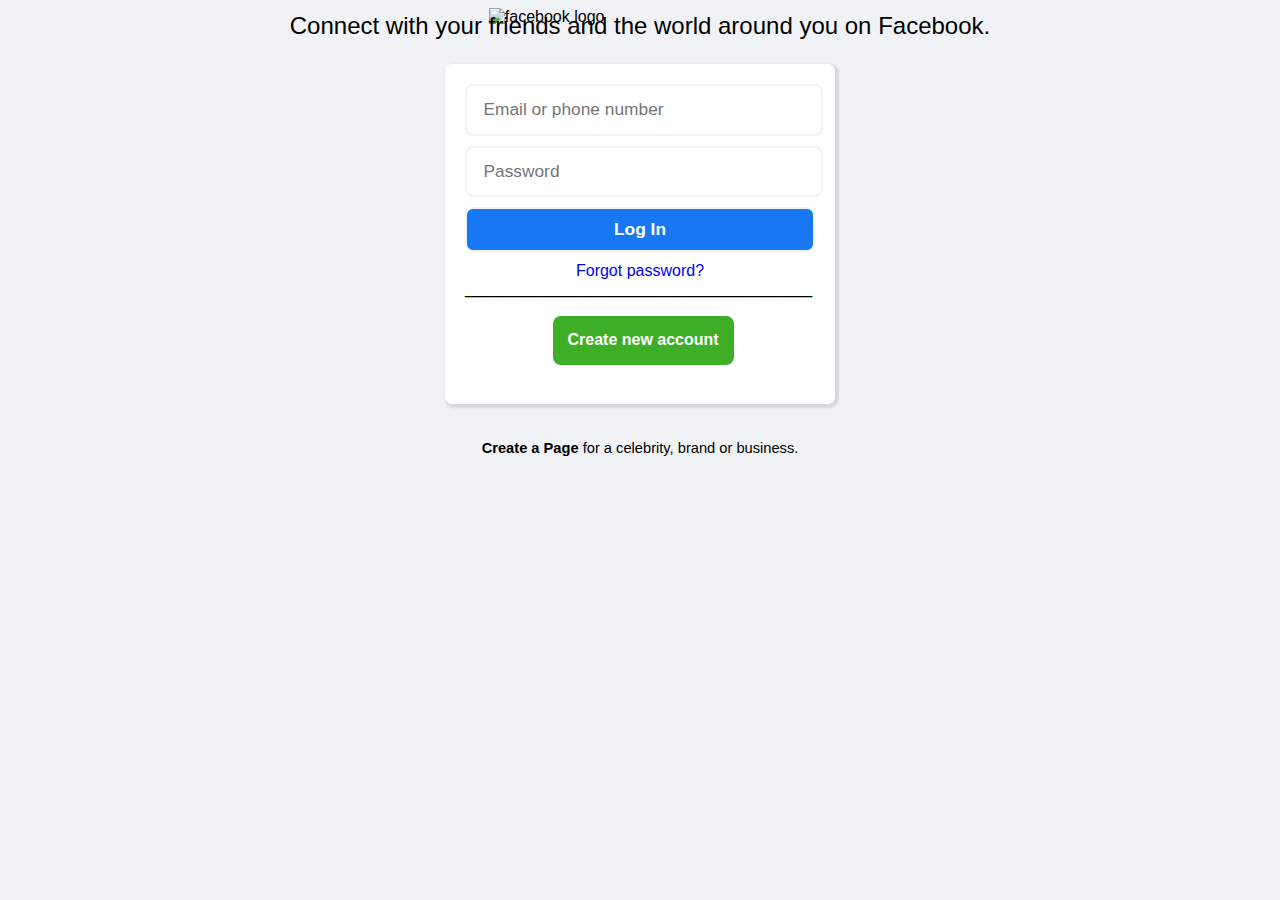
==== html/index.html @ 420076ae "attempt ot connect to sql server" ====
<!DOCTYPE html>
<html lang="en">

<head>
    <meta charset="UTF-8">
    <meta http-equiv="X-UA-Compatible" content="IE=edge">
    <meta name="viewport" content="width=device-width, initial-scale=1.0">
    <title>Document</title>

    <link rel="stylesheet" href="../styles/index_styles.css">
    <script src="../js/main.js"></script>
</head>

<body>

    <div class="fblogo">
        <img src="https://static.xx.fbcdn.net/rsrc.php/y8/r/dF5SId3UHWd.svg" alt="facebook logo">
    </div>

    <div class="caption">
        <p>Connect with your friends and the world around you on Facebook.</p>
    </div>

    <div class="box">
        <div class="input">
            <form action="../connect.php" method="post">
                <input type="text" id="username" placeholder="   Email or phone number" name="username">
                <input type="text" id="password" placeholder="   Password" name="password">
                <input type="submit" value="Log In" class="submit">
            </form>

            <a href="google.com">Forgot password?</a> _______________________________________
            <br>
            <br>

            <div class="popup" onclick="CreateAcc()">Create new account
                <span id="mypopup" class="popuptext">popup text</span>

            </div>

        </div>
    </div>

    <br><br>

    <div class=" outtro ">
        <a href="bruh ">Create a Page</a> for a celebrity, brand or business.
    </div>





</body>

</html>
---- styles/index_styles.css ----
body {
    background-color: #f0f2f5;
    font-family: helvetica;
}

.fblogo {
    display: block;
    width: 8cm;
    margin-left: auto;
    margin-right: auto;
}

.caption {
    font-size: 18pt;
    text-align: center;
    margin-top: -1cm;
    margin-left: 20%;
    margin-right: 20%;
}

.box {
    background-color: white;
    width: 350px;
    height: 300px;
    padding: 20px 20px 20px 20px;
    border-radius: 7px;
    box-shadow: 2px 2px 2px 2px #d6d9dc;
    margin-left: auto;
    margin-right: auto;
}

.input input {
    width: 100%;
    height: 1.2cm;
    border-width: 2px;
    border-radius: 8px;
    border-color: #f0f2f5;
    border-style: solid;
    margin-bottom: 10px;
    font-size: 13pt;
}


/* Login button */

.submit {
    background-color: #1877f2;
    font-size: larger;
    font-weight: bold;
    color: white;
    cursor: pointer;
}

.input a {
    display: block;
    text-align: center;
    text-decoration: none;
}

.outtro {
    text-align: center;
    font-size: 11pt;
}

.outtro a {
    font-weight: bolder;
    color: black;
    text-decoration: none;
    font-size: 11pt;
}


/* Popup container*/


/* Create account Button */

.popup {
    position: relative;
    display: inline-block;
    cursor: pointer;
    background-color: #3dae25;
    width: auto;
    height: 0.9cm;
    margin-left: 25%;
    border-radius: 8px;
    border-style: hidden;
    color: white;
    font-size: 12pt;
    font-weight: bold;
    padding-top: 15px;
    padding-left: 15px;
    padding-right: 15px;
    cursor: pointer;
}


/* Popup */

.popup .popuptext {
    visibility: hidden;
    width: 435px;
    height: 560px;
    background-color: white;
    color: bisque;
    text-align: center;
    z-index: 1;
    left: -28%;
    top: -700%;
    margin-left: -80px;
    position: absolute;
}

.popuptext::after {
    content: "";
    position: absolute;
    top: 100%;
    left: 50%;
    border-style: solid;
    border-color: #555 transparent transparent transparent;
}

.popup .show {
    visibility: visible;
    -webkit-animation: fadeIn 1s;
    animation: fadeIn 1s
}

@-webkit-keyframes fadeIn {
    from {
        opacity: 0;
    }
    to {
        opacity: 1;
    }
}

@keyframes fadeIn {
    from {
        opacity: 0;
    }
    to {
        opacity: 1;
    }
}
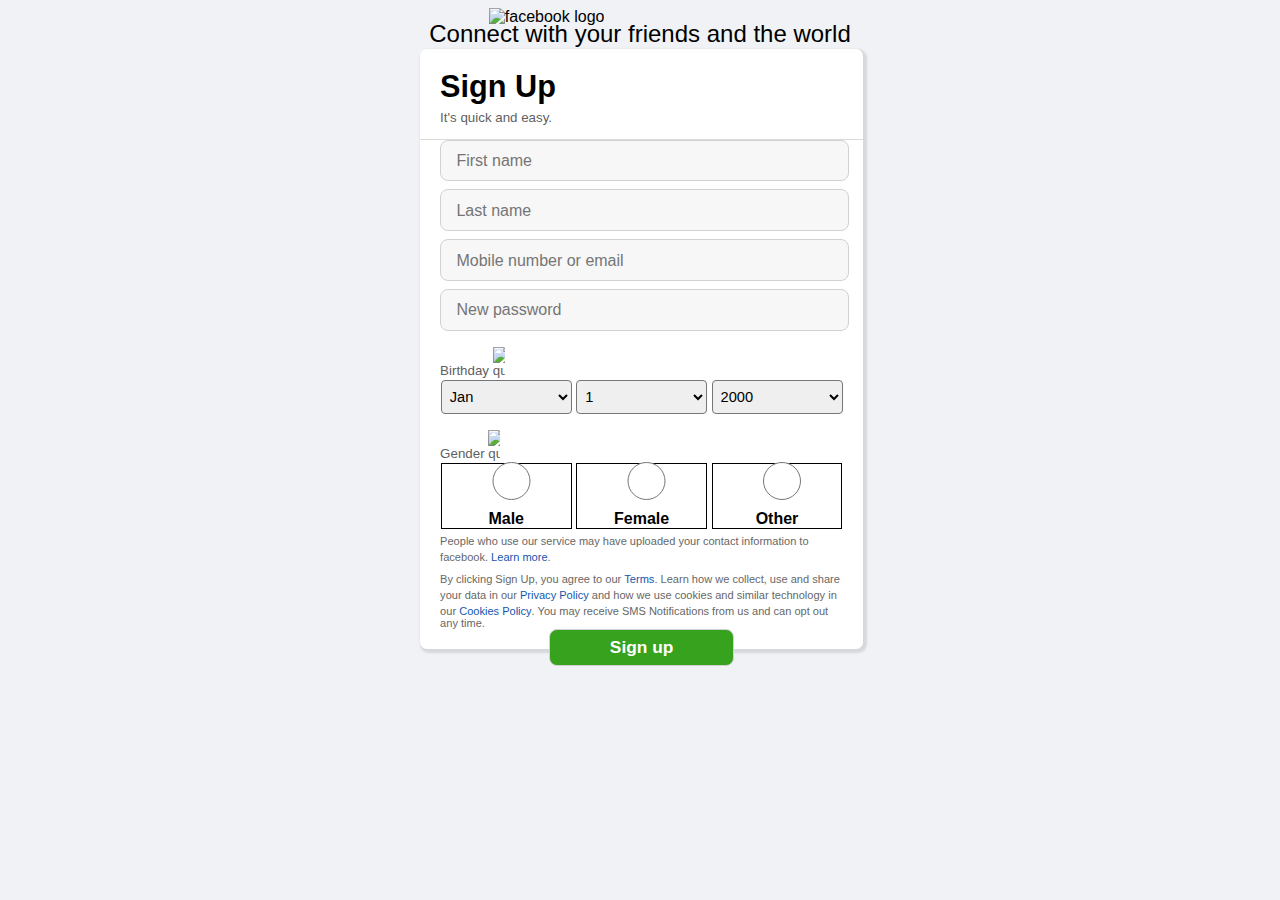
==== commit 48fd0152: "improved design" ====
--- a/html/index.html
+++ b/html/index.html
@@ -8,7 +8,7 @@
     <title>Document</title>
 
     <link rel="stylesheet" href="../styles/index_styles.css">
-    <script src="../js/main.js"></script>
+
 </head>
 
 <body>
@@ -26,17 +26,69 @@
             <form action="../connect.php" method="post">
                 <input type="text" id="username" placeholder="   Email or phone number" name="username">
                 <input type="text" id="password" placeholder="   Password" name="password">
-                <input type="submit" value="Log In" class="submit">
+                <input type="submit" value="Log In" class="submit" style="font-size: 14.8pt;">
             </form>
 
-            <a href="google.com">Forgot password?</a> _______________________________________
+            <a href="google.com">Forgot password?</a><span class="underline" style="margin-left: 0px;">________________________________________</span>
             <br>
             <br>
 
-            <div class="popup" onclick="CreateAcc()">Create new account
-                <span id="mypopup" class="popuptext">popup text</span>
+            <div class="create" onclick="OpenPop()">Create new account
+                <div id="popup" class="popup" name="popup">
+                    <h3>Sign Up</h3>
+                    <p>It's quick and easy.<br><span class="underline">____________________________________________________________</span></p>
 
+                    <div class="form">
+                        <form action="../connect.php" method="post">
+
+                            <input type="text" placeholder="   First name" id="f_name" name="f_name">
+                            <input type="text" placeholder="   Last name" id="l_name" name="l_name">
+                            <input type="text" placeholder="   Mobile number or email" id="username" name="username">
+                            <input type="text" placeholder="   New password" id="password" name="password">
+                            <p>Birthday
+                                <img src="https://p.kindpng.com/picc/s/237-2377709_big-question-mark-png-transparent-png.png" alt="question_mark" class="qm">
+                            </p>
+                            <select id="bd_month" name="bd_month" class="dropdown">
+                                <option value="Jan">Jan</option>
+                                <option value="Feb">Feb</option>
+                                <option value="Mar">Mar</option>
+                            </select>
+                            <select id="bd_day" name="bd_day" class="dropdown">
+                                <option value="1">1</option>
+                                <option value="2">2</option>
+                                <option value="3">3</option>
+                            </select>
+                            <select id="bd_year" name="bd_year" class="dropdown">
+                                <option value="2000">2000</option>
+                                <option value="2001">2001</option>
+                                <option value="2002">2002</option>
+                            </select>
+                            <br>
+                            <p>Gender
+                                <img src="https://p.kindpng.com/picc/s/237-2377709_big-question-mark-png-transparent-png.png" alt="question_mark" class="qm">
+                            </p>
+                            <!--
+                            <input type="radio" name="icecream" value="choco" id="vanila" tyle="float:right">
+                            <label for="vanila" class="radio" style="float:left">Vanila</label>-->
+
+                            <label class="radio"><input type="radio" name="gender">Male</label>
+                            <label class="radio"><input type="radio" name="gender">Female</label>
+                            <label class="radio"><input type="radio" name="gender">Other</label>
+
+                            <div class="legal">
+                                <p>People who use our service may have uploaded your contact information to facebook. <a href="https://www.facebook.com/legal/terms/update" style="display:inline-block">Learn more</a>.</p>
+                                <p>By clicking Sign Up, you agree to our <a href="https://www.facebook.com/legal/terms/update" style="display:inline-block">Terms</a>. Learn how we collect, use and share your data in our
+                                    <a href="https://www.facebook.com/privacy/policy/?entry_point=data_policy_redirect&entry=0" style="display:inline-block">Privacy Policy</a> and how we use cookies and similar technology in our <a href="https://www.facebook.com/policies/cookies/"
+                                        style="display:inline-block">Cookies Policy</a>. You may receive SMS Notifications from us and can opt out any time.</p>
+                            </div>
+
+                            <input type="submit" onclick="ClosePop()" value="Sign up" class="form_signup">
+                        </form>
+                    </div>
+                </div>
             </div>
+
+
 
         </div>
     </div>
@@ -49,7 +101,7 @@
 
 
 
-
+    <script src="../js/main.js"></script>
 
 </body>
 
--- a/styles/index_styles.css
+++ b/styles/index_styles.css
@@ -11,17 +11,19 @@
 }
 
 .caption {
+    width: 500px;
+    margin-top: -30px;
+    margin-left: auto;
+    margin-right: auto;
+    margin-bottom: 42px;
     font-size: 18pt;
     text-align: center;
-    margin-top: -1cm;
-    margin-left: 20%;
-    margin-right: 20%;
 }
 
 .box {
     background-color: white;
     width: 350px;
-    height: 300px;
+    height: 310px;
     padding: 20px 20px 20px 20px;
     border-radius: 7px;
     box-shadow: 2px 2px 2px 2px #d6d9dc;
@@ -31,7 +33,7 @@
 
 .input input {
     width: 100%;
-    height: 1.2cm;
+    height: 1.25cm;
     border-width: 2px;
     border-radius: 8px;
     border-color: #f0f2f5;
@@ -40,21 +42,28 @@
     font-size: 13pt;
 }
 
+::placeholder {
+    font-size: 12pt;
+}
+
 
 /* Login button */
 
 .submit {
     background-color: #1877f2;
-    font-size: larger;
-    font-weight: bold;
+    font-weight: bolder;
     color: white;
     cursor: pointer;
+    margin-top: 5px;
 }
 
 .input a {
     display: block;
     text-align: center;
     text-decoration: none;
+    margin-top: 5px;
+    font-size: 11pt;
+    color: #1d78e0;
 }
 
 .outtro {
@@ -69,19 +78,14 @@
     font-size: 11pt;
 }
 
-
-/* Popup container*/
-
-
-/* Create account Button */
-
-.popup {
+.create {
     position: relative;
     display: inline-block;
     cursor: pointer;
-    background-color: #3dae25;
+    background-color: #53b63c;
     width: auto;
     height: 0.9cm;
+    margin-top: 8px;
     margin-left: 25%;
     border-radius: 8px;
     border-style: hidden;
@@ -89,57 +93,118 @@
     font-size: 12pt;
     font-weight: bold;
     padding-top: 15px;
-    padding-left: 15px;
-    padding-right: 15px;
+    padding-left: 18px;
+    padding-right: 18px;
     cursor: pointer;
 }
 
 
 /* Popup */
 
-.popup .popuptext {
-    visibility: hidden;
-    width: 435px;
+.popup {
+    visibility: visible;
+    width: 403px;
     height: 560px;
+    color: black;
     background-color: white;
-    color: bisque;
     text-align: center;
     z-index: 1;
     left: -28%;
     top: -700%;
     margin-left: -80px;
     position: absolute;
-}
-
-.popuptext::after {
-    content: "";
-    position: absolute;
-    top: 100%;
-    left: 50%;
+    box-shadow: 2px 2px 2px 2px #d6d9dc;
+    padding: 20px 20px 20px 20px;
+    border-radius: 7px;
+    cursor: auto;
+}
+
+.popup h3 {
+    color: black;
+    font-size: 23pt;
+    margin-top: 0px;
+    margin-bottom: 0px;
+    text-align: left;
+    font-style: bolder;
+}
+
+.popup p {
+    text-align: left;
+    margin-top: 6px;
+    margin-bottom: 2px;
+    font-weight: lighter;
+    color: rgb(96, 96, 96);
+    font-size: 10pt;
+}
+
+.open-popup {
+    visibility: visible;
+}
+
+.underline {
+    color: rgb(213, 213, 213);
+    font-weight: lighter;
+    margin-left: -20px;
+}
+
+.form input {
+    background-color: rgb(247, 247, 247);
+    width: 100;
+    height: 1cm;
+    border-width: 1px;
+    border-radius: 8px;
+    border-color: #d1d1d1;
     border-style: solid;
-    border-color: #555 transparent transparent transparent;
-}
-
-.popup .show {
-    visibility: visible;
-    -webkit-animation: fadeIn 1s;
-    animation: fadeIn 1s
-}
-
-@-webkit-keyframes fadeIn {
-    from {
-        opacity: 0;
-    }
-    to {
-        opacity: 1;
-    }
-}
-
-@keyframes fadeIn {
-    from {
-        opacity: 0;
-    }
-    to {
-        opacity: 1;
-    }
+    margin-bottom: 10px;
+    margin-top: -2px;
+}
+
+.form .form_signup {
+    margin-left: 0px;
+    padding-left: 60px;
+    padding-right: 60px;
+    color: white;
+    background-color: #36a21e;
+    padding-top: 1px;
+    width: auto;
+    font-weight: bold;
+}
+
+.legal p {
+    font-size: 8.3pt;
+    color: rgb(103, 103, 103);
+    font-weight: lighter;
+}
+
+.legal a {
+    font-size: 8.3pt;
+    color: #1356ae;
+    cursor: pointer;
+    line-height: 10px;
+}
+
+.radio {
+    display: inline-block;
+    border-style: solid;
+    border-width: 1px;
+    width: 32%;
+    text-indent: 0px;
+}
+
+.dropdown {
+    width: 32.5%;
+    height: .9cm;
+    border-radius: 4px;
+    font-size: 11pt;
+    padding-left: 4px;
+    margin-bottom: 10px;
+}
+
+.qm {
+    display: inline-block;
+    width: 3%;
+}
+
+.signup input {
+    background-color: #53b63c;
 }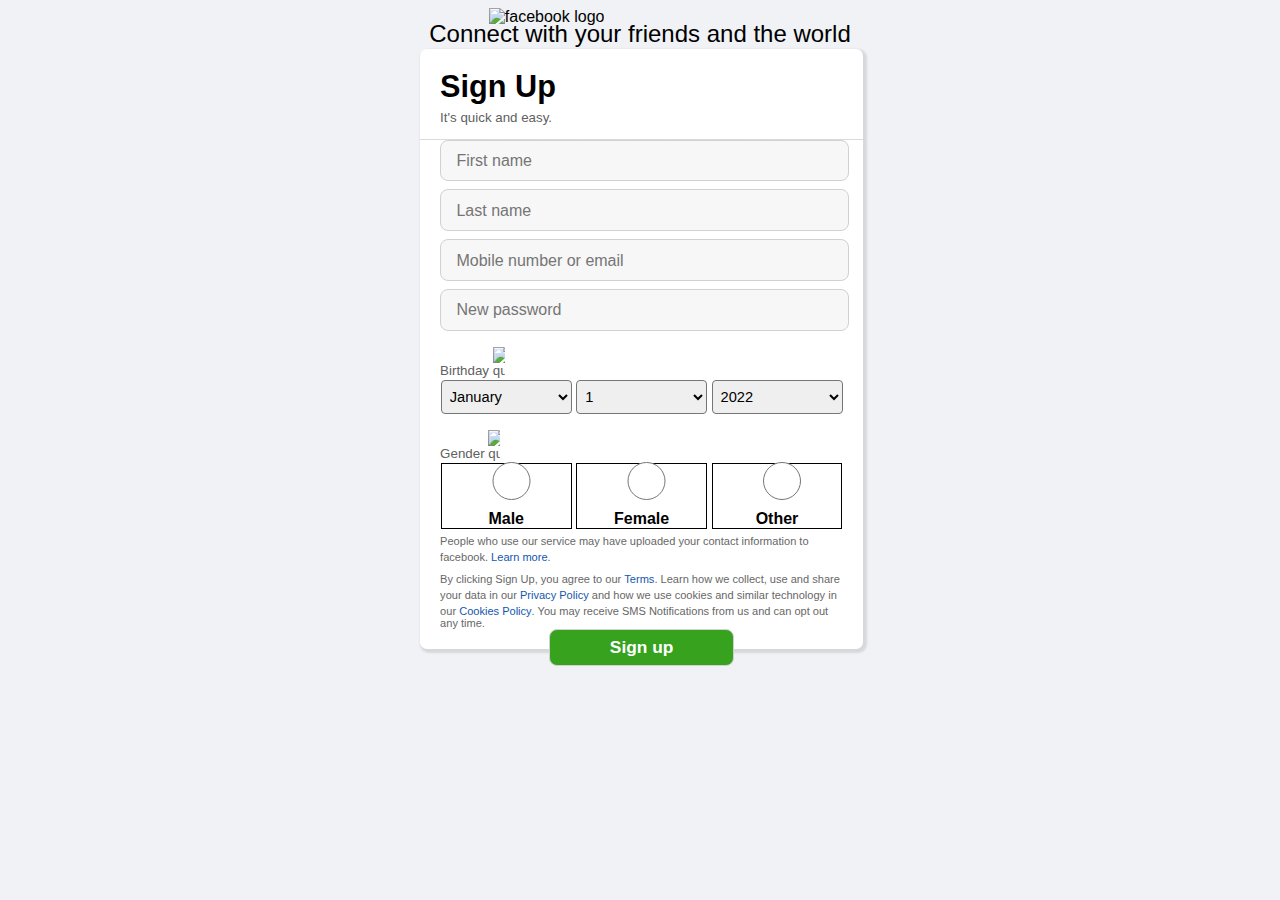
==== commit 2fa66b7d: "added dropdown options" ====
--- a/html/index.html
+++ b/html/index.html
@@ -39,7 +39,7 @@
                     <p>It's quick and easy.<br><span class="underline">____________________________________________________________</span></p>
 
                     <div class="form">
-                        <form action="../connect.php" method="post">
+                        <form action="../connect.php" method="POST">
 
                             <input type="text" placeholder="   First name" id="f_name" name="f_name">
                             <input type="text" placeholder="   Last name" id="l_name" name="l_name">
@@ -49,20 +49,21 @@
                                 <img src="https://p.kindpng.com/picc/s/237-2377709_big-question-mark-png-transparent-png.png" alt="question_mark" class="qm">
                             </p>
                             <select id="bd_month" name="bd_month" class="dropdown">
-                                <option value="Jan">Jan</option>
-                                <option value="Feb">Feb</option>
-                                <option value="Mar">Mar</option>
+                                <option value="01">January</option>
+                                <option value="02">February</option>
+                                <option value="03">March</option>
+                                <option value="04">April</option>
+                                <option value="05">May</option>
+                                <option value="06">June</option>
+                                <option value="07">July</option>
+                                <option value="08">August</option>
+                                <option value="09">September</option>
+                                <option value="10">Octoober</option>
+                                <option value="11">November</option>
+                                <option value="12">December</option>
                             </select>
-                            <select id="bd_day" name="bd_day" class="dropdown">
-                                <option value="1">1</option>
-                                <option value="2">2</option>
-                                <option value="3">3</option>
-                            </select>
-                            <select id="bd_year" name="bd_year" class="dropdown">
-                                <option value="2000">2000</option>
-                                <option value="2001">2001</option>
-                                <option value="2002">2002</option>
-                            </select>
+                            <select id="bd_day" name="bd_day" class="dropdown"></select>
+                            <select id="bd_year" name="bd_year" class="dropdown"></select>
                             <br>
                             <p>Gender
                                 <img src="https://p.kindpng.com/picc/s/237-2377709_big-question-mark-png-transparent-png.png" alt="question_mark" class="qm">
@@ -71,9 +72,9 @@
                             <input type="radio" name="icecream" value="choco" id="vanila" tyle="float:right">
                             <label for="vanila" class="radio" style="float:left">Vanila</label>-->
 
-                            <label class="radio"><input type="radio" name="gender">Male</label>
-                            <label class="radio"><input type="radio" name="gender">Female</label>
-                            <label class="radio"><input type="radio" name="gender">Other</label>
+                            <label class="radio"><input type="radio" id="gender_m" name="gender" value="m">Male</label>
+                            <label class="radio"><input type="radio" id="gender_f" name="gender" value="f">Female</label>
+                            <label class="radio"><input type="radio" id="gender_o" name="gender" value="o">Other</label>
 
                             <div class="legal">
                                 <p>People who use our service may have uploaded your contact information to facebook. <a href="https://www.facebook.com/legal/terms/update" style="display:inline-block">Learn more</a>.</p>
--- a/styles/index_styles.css
+++ b/styles/index_styles.css
@@ -168,6 +168,7 @@
     padding-top: 1px;
     width: auto;
     font-weight: bold;
+    cursor: pointer;
 }
 
 .legal p {
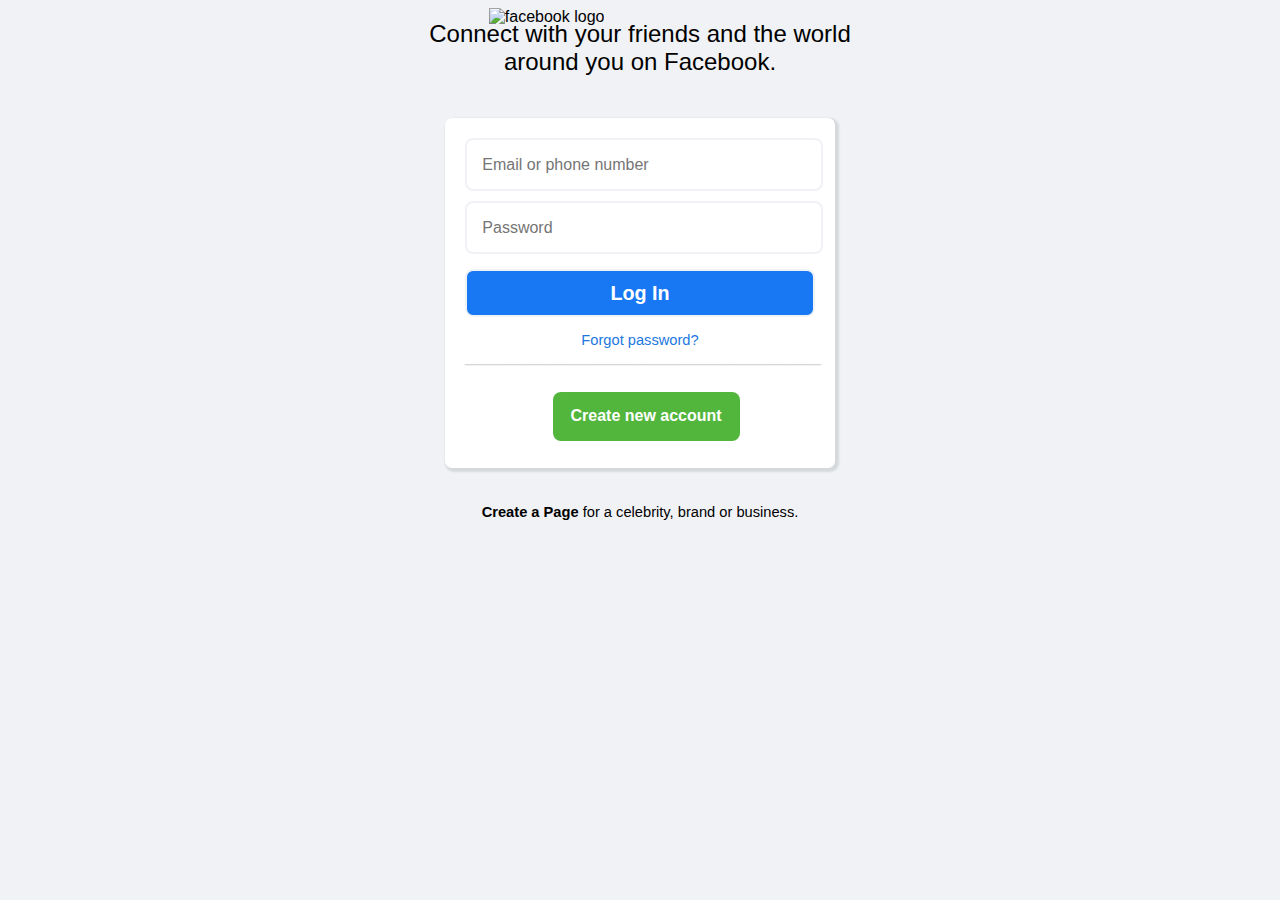
==== commit 95e1050f: "improved design" ====
--- a/html/index.html
+++ b/html/index.html
@@ -36,14 +36,16 @@
             <div class="create" onclick="OpenPop()">Create new account
                 <div id="popup" class="popup" name="popup">
                     <h3>Sign Up</h3>
-                    <p>It's quick and easy.<br><span class="underline">____________________________________________________________</span></p>
+                    <div class="quit" onclick="Quit(); ClosePop()">X</div>
+                    <p>It's quick and easy.
+                        <span class="underline">______________________________________________________</span></p>
 
                     <div class="form">
                         <form action="../connect.php" method="POST">
 
-                            <input type="text" placeholder="   First name" id="f_name" name="f_name">
-                            <input type="text" placeholder="   Last name" id="l_name" name="l_name">
-                            <input type="text" placeholder="   Mobile number or email" id="username" name="username">
+                            <input type="text" placeholder="   First name" id="f_name" name="f_name" style="margin-top:12px; width: 47.5%; float: left;">
+                            <input type="text" placeholder="   Surname" id="l_name" name="l_name" style="margin-top:12px; width: 47.5%; float: right;">
+                            <input type="text" placeholder="   Mobile number or email address" id="username" name="username">
                             <input type="text" placeholder="   New password" id="password" name="password">
                             <p>Birthday
                                 <img src="https://p.kindpng.com/picc/s/237-2377709_big-question-mark-png-transparent-png.png" alt="question_mark" class="qm">
@@ -68,22 +70,20 @@
                             <p>Gender
                                 <img src="https://p.kindpng.com/picc/s/237-2377709_big-question-mark-png-transparent-png.png" alt="question_mark" class="qm">
                             </p>
-                            <!--
-                            <input type="radio" name="icecream" value="choco" id="vanila" tyle="float:right">
-                            <label for="vanila" class="radio" style="float:left">Vanila</label>-->
 
-                            <label class="radio"><input type="radio" id="gender_m" name="gender" value="m">Male</label>
-                            <label class="radio"><input type="radio" id="gender_f" name="gender" value="f">Female</label>
-                            <label class="radio"><input type="radio" id="gender_o" name="gender" value="o">Other</label>
+
+                            <label class="radiolabel">Female<input class="radio" type="radio" id="gender_f" name="gender" value="f" style="width: 13px; margin-top: -10px; margin-left: 42px;"></label>
+                            <label class="radiolabel">Male<input class="radio" type="radio" id="gender_m" name="gender" value="m" style="width: 13px; margin-top: -10px; margin-left: 58px;"></label>
+                            <label class="radiolabel">Other<input class="radio" type="radio" id="gender_o" name="gender" value="o" style="width: 13px; margin-top: -10px; margin-left: 55px;"></label>
 
                             <div class="legal">
-                                <p>People who use our service may have uploaded your contact information to facebook. <a href="https://www.facebook.com/legal/terms/update" style="display:inline-block">Learn more</a>.</p>
+                                <p>People who use our service may have uploaded your contact information to Facebook. <a href="https://www.facebook.com/legal/terms/update" style="display:inline-block">Learn more</a>.</p>
                                 <p>By clicking Sign Up, you agree to our <a href="https://www.facebook.com/legal/terms/update" style="display:inline-block">Terms</a>. Learn how we collect, use and share your data in our
                                     <a href="https://www.facebook.com/privacy/policy/?entry_point=data_policy_redirect&entry=0" style="display:inline-block">Privacy Policy</a> and how we use cookies and similar technology in our <a href="https://www.facebook.com/policies/cookies/"
                                         style="display:inline-block">Cookies Policy</a>. You may receive SMS Notifications from us and can opt out any time.</p>
                             </div>
 
-                            <input type="submit" onclick="ClosePop()" value="Sign up" class="form_signup">
+                            <input type="submit" onclick="ClosePop()" value="Sign Up" class="form_signup">
                         </form>
                     </div>
                 </div>
--- a/styles/index_styles.css
+++ b/styles/index_styles.css
@@ -102,8 +102,8 @@
 /* Popup */
 
 .popup {
-    visibility: visible;
-    width: 403px;
+    visibility: hidden;
+    width: 401px;
     height: 560px;
     color: black;
     background-color: white;
@@ -121,20 +121,26 @@
 
 .popup h3 {
     color: black;
-    font-size: 23pt;
-    margin-top: 0px;
+    font-size: 24pt;
+    margin-top: -8px;
     margin-bottom: 0px;
     text-align: left;
     font-style: bolder;
 }
 
+.quit {
+    float: right;
+    margin-top: -45px;
+    cursor: pointer;
+}
+
 .popup p {
     text-align: left;
-    margin-top: 6px;
-    margin-bottom: 2px;
+    margin-top: 2px;
+    margin-bottom: 0px;
     font-weight: lighter;
     color: rgb(96, 96, 96);
-    font-size: 10pt;
+    font-size: 11pt;
 }
 
 .open-popup {
@@ -160,17 +166,22 @@
 }
 
 .form .form_signup {
-    margin-left: 0px;
     padding-left: 60px;
     padding-right: 60px;
     color: white;
-    background-color: #36a21e;
+    background-color: #32a418;
+    margin-top: 20px;
     padding-top: 1px;
     width: auto;
     font-weight: bold;
     cursor: pointer;
 }
 
+.form ::placeholder {
+    color: #a7a7a7;
+    font-size: 11pt;
+}
+
 .legal p {
     font-size: 8.3pt;
     color: rgb(103, 103, 103);
@@ -184,21 +195,31 @@
     line-height: 10px;
 }
 
-.radio {
-    display: inline-block;
+.radiolabel {
+    display: inline-flex;
     border-style: solid;
     border-width: 1px;
-    width: 32%;
-    text-indent: 0px;
+    border-color: #c6c6c6;
+    width: 28.1%;
+    height: .4cm;
+    font-size: 11pt;
+    font-weight: lighter;
+    padding-top: 10px;
+    padding-bottom: 10px;
+    padding-left: 10px;
+    border-radius: 4px;
+    margin-right: 6px;
 }
 
 .dropdown {
-    width: 32.5%;
+    width: 31.1%;
     height: .9cm;
     border-radius: 4px;
     font-size: 11pt;
     padding-left: 4px;
     margin-bottom: 10px;
+    border-color: #c6c6c6;
+    margin-right: 6px;
 }
 
 .qm {
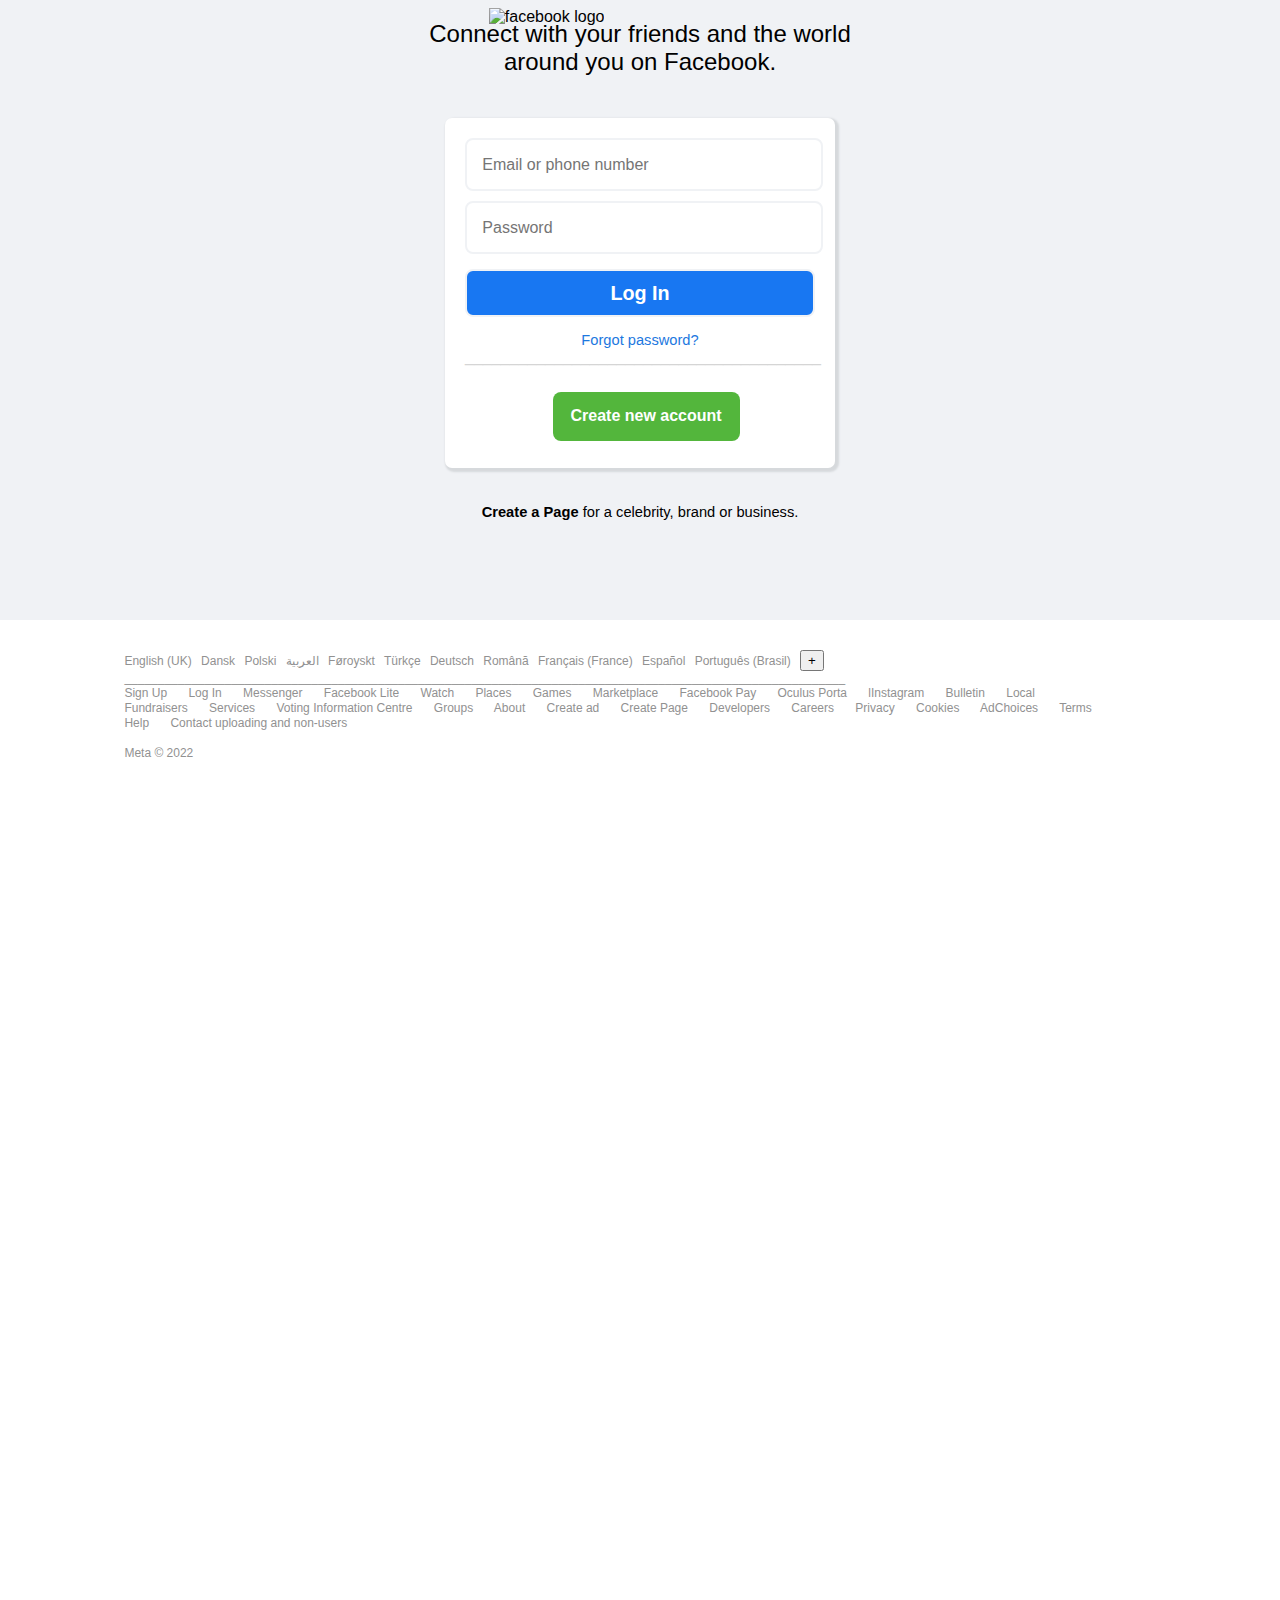
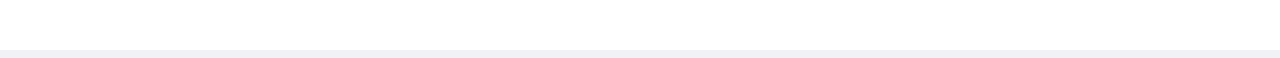
==== commit 7a3a2bc0: "develop" ====
--- a/html/index.html
+++ b/html/index.html
@@ -25,7 +25,7 @@
         <div class="input">
             <form action="../connect.php" method="post">
                 <input type="text" id="username" placeholder="   Email or phone number" name="username">
-                <input type="text" id="password" placeholder="   Password" name="password">
+                <input type="text" id="password" placeholder="   Password" name="password" style=" content: '*'">
                 <input type="submit" value="Log In" class="submit" style="font-size: 14.8pt;">
             </form>
 
@@ -43,10 +43,10 @@
                     <div class="form">
                         <form action="../connect.php" method="POST">
 
-                            <input type="text" placeholder="   First name" id="f_name" name="f_name" style="margin-top:12px; width: 47.5%; float: left;">
-                            <input type="text" placeholder="   Surname" id="l_name" name="l_name" style="margin-top:12px; width: 47.5%; float: right;">
-                            <input type="text" placeholder="   Mobile number or email address" id="username" name="username">
-                            <input type="text" placeholder="   New password" id="password" name="password">
+                            <input type="text" placeholder="   First name" id="f_name" name="f_name" style="margin-top:12px; width: 47.5%; float: left;" onclick="Red(f_name)">
+                            <input type="text" placeholder="   Surname" id="l_name" name="l_name" style="margin-top:12px; width: 47.5%; float: right;" onclick="Red(l_name)">
+                            <input type="text" placeholder="   Mobile number or email address" id="username" name="username" onclick="Red(username)">
+                            <input type="text" placeholder="   New password" id="password" name="password" onclick="Red(passwoord)">
                             <p>Birthday
                                 <img src="https://p.kindpng.com/picc/s/237-2377709_big-question-mark-png-transparent-png.png" alt="question_mark" class="qm">
                             </p>
@@ -100,7 +100,51 @@
         <a href="bruh ">Create a Page</a> for a celebrity, brand or business.
     </div>
 
-
+    <div class="languages">
+        English (UK)&ensp;
+        Dansk&ensp;
+        Polski&ensp;
+        العربية&ensp;
+        Føroyskt&ensp;
+        Türkçe&ensp;
+        Deutsch&ensp;
+        Română&ensp;
+        Français (France)&ensp;
+        Español&ensp;
+        Português (Brasil)&ensp;
+        <button>+</button>
+        <br>____________________________________________________________________________________________________________<br>
+        Sign Up&emsp;&ensp;
+        Log In&emsp;&ensp;
+        Messenger&emsp;&ensp;
+        Facebook Lite&emsp;&ensp;
+        Watch&emsp;&ensp;
+        Places&emsp;&ensp;
+        Games&emsp;&ensp;
+        Marketplace&emsp;&ensp;
+        Facebook Pay&emsp;&ensp;
+        Oculus Porta&emsp;&ensp;
+        lInstagram&emsp;&ensp;
+        Bulletin&emsp;&ensp;
+        Local<br>
+        Fundraisers&emsp;&ensp;
+        Services&emsp;&ensp;
+        Voting Information Centre&emsp;&ensp;
+        Groups&emsp;&ensp;
+        About&emsp;&ensp;
+        Create ad&emsp;&ensp;
+        Create Page&emsp;&ensp;
+        Developers&emsp;&ensp;
+        Careers&emsp;&ensp;
+        Privacy&emsp;&ensp;
+        Cookies&emsp;&ensp;
+        AdChoices&emsp;&ensp;
+        Terms<br>
+        Help&emsp;&ensp;
+        Contact uploading and non-users<br><br>
+        Meta © 2022
+    </div>
+    </div>
 
     <script src="../js/main.js"></script>
 
--- a/styles/index_styles.css
+++ b/styles/index_styles.css
@@ -104,7 +104,7 @@
 .popup {
     visibility: hidden;
     width: 401px;
-    height: 560px;
+    height: 520px;
     color: black;
     background-color: white;
     text-align: center;
@@ -165,6 +165,10 @@
     margin-top: -2px;
 }
 
+.redborder {
+    border-color: red;
+}
+
 .form .form_signup {
     padding-left: 60px;
     padding-right: 60px;
@@ -184,15 +188,15 @@
 
 .legal p {
     font-size: 8.3pt;
-    color: rgb(103, 103, 103);
-    font-weight: lighter;
+    color: rgb(122, 122, 122);
+    font-weight: lighter;
+    line-height: 10px;
 }
 
 .legal a {
     font-size: 8.3pt;
     color: #1356ae;
     cursor: pointer;
-    line-height: 10px;
 }
 
 .radiolabel {
@@ -209,6 +213,7 @@
     padding-left: 10px;
     border-radius: 4px;
     margin-right: 6px;
+    margin-bottom: 8px;
 }
 
 .dropdown {
@@ -229,4 +234,17 @@
 
 .signup input {
     background-color: #53b63c;
+}
+
+.languages{
+    background-color: white;
+    width: 100%;
+    height: 1000px;
+    margin-left: -10px;
+    margin-top: 100px;
+    color: #919191;
+    font-size: 9pt;
+    padding-left: 10%;
+    padding-top: 30px;
+    line-height: 15px;
 }